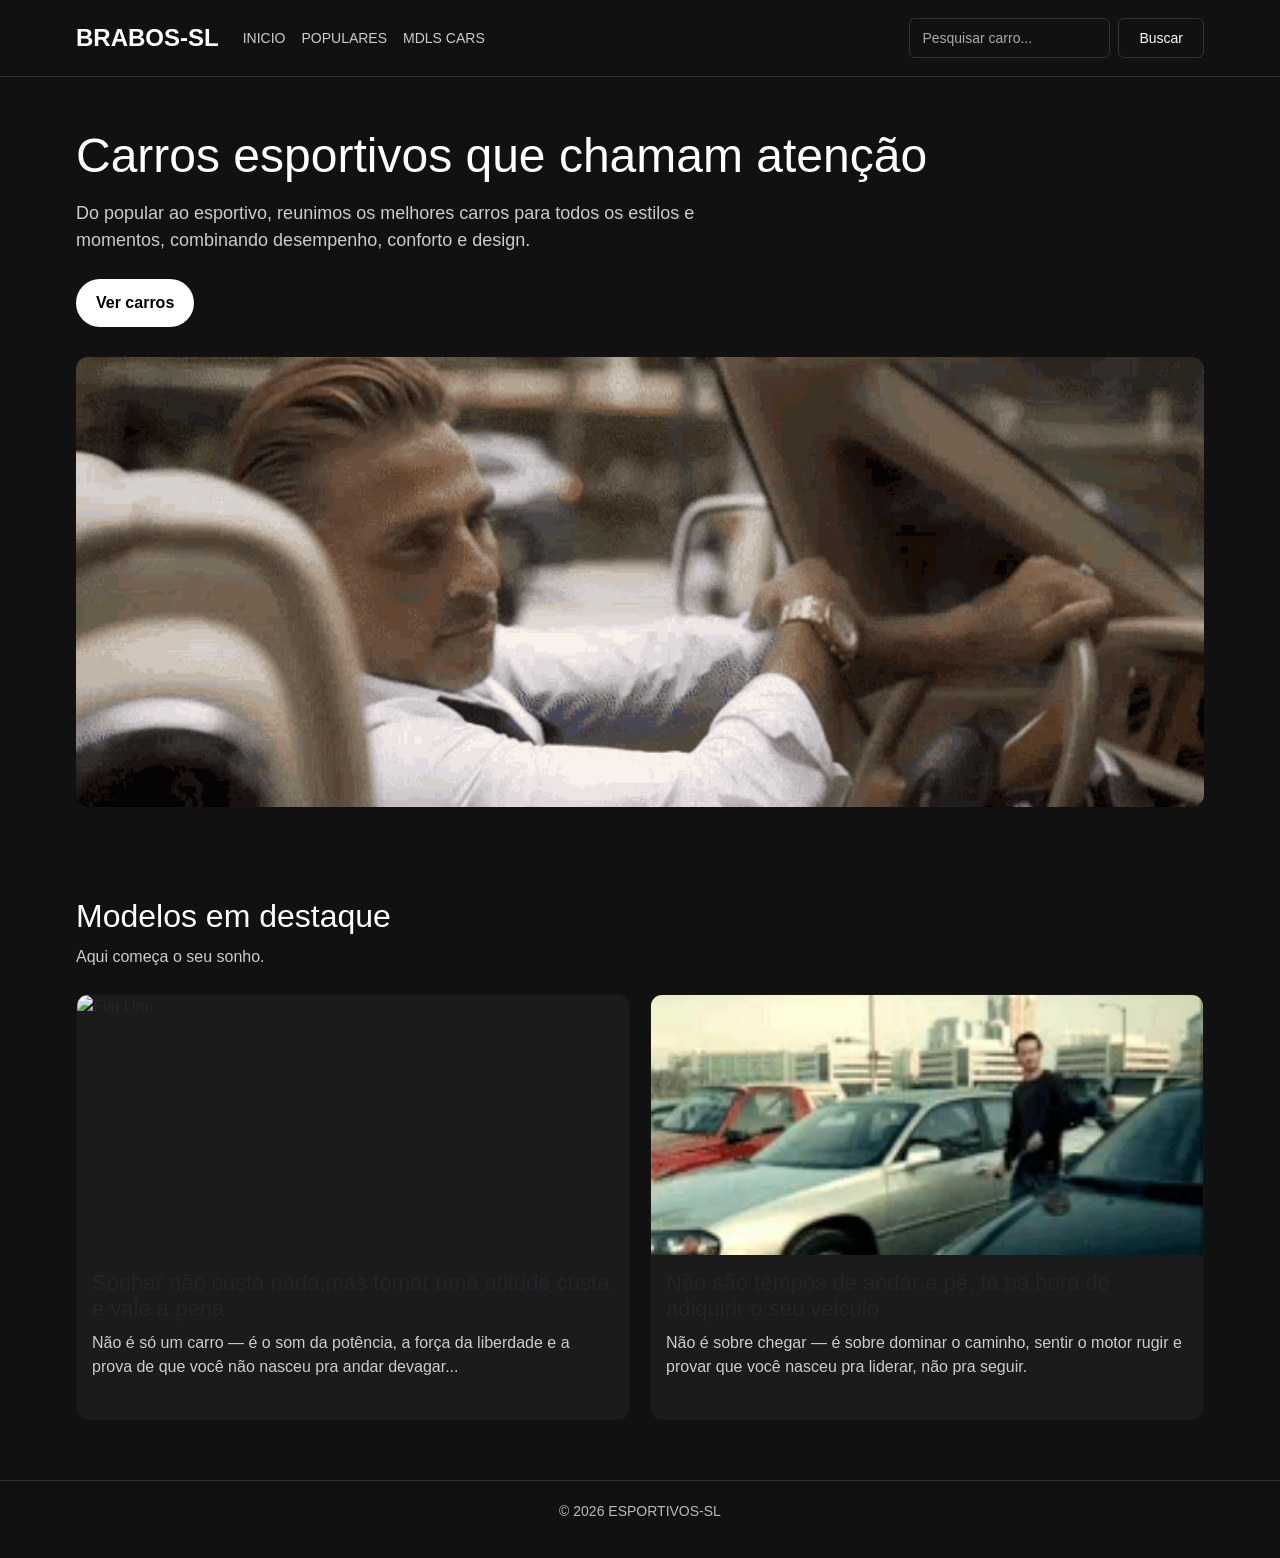
==== index.html @ 1ce82b1a "Recived: Arquivos recebidos" ====
<!DOCTYPE html>
<html lang="pt-BR">
<head>
  <meta charset="UTF-8">
  <meta name="viewport" content="width=device-width, initial-scale=1.0">
  <title>ESPORTIVOS-SL</title>

  <link href="https://cdn.jsdelivr.net/npm/bootstrap@5.3.0-alpha1/dist/css/bootstrap.min.css" rel="stylesheet">
  <link rel="stylesheet" href="./frontend/css/index2.css">
  
  <!-- <style>
    * {
      margin: 0;
      padding: 0;
      box-sizing: border-box;
    }

    body {
      font-family: Arial, sans-serif;
      background-color: #111;
      color: white;
    }

    img {
      width: 100%;
      display: block;
    }

    a {
      text-decoration: none;
      color: white;
    }

    .container {
      width: 90%;
      max-width: 1200px;
      margin: 0 auto;
    }

    .navbar {
      background-color: #111 !important;
      border-bottom: 1px solid #333;
      padding: 15px 0;
    }

    .navbar-brand {
      font-size: 24px;
    }

    .nav-link {
      color: #ccc !important;
      font-size: 14px;
    }

    .nav-link:hover {
      color: #fff !important;
    }

    .logo {
      font-size: 24px;
      font-weight: bold;
    }

    .form-control {
      background-color: #111;
      border: 1px solid #333;
      color: white;
      height: 40px;
      font-size: 14px;
      padding: 6px 12px;
    }

    .form-control::placeholder {
      color: #aaa;
    }

    .form-control:focus {
      background-color: #111;
      color: white;
      border-color: #555;
      box-shadow: none;
    }

    .btn-outline-light {
      border-color: #333;
      height: 40px;
      font-size: 14px;
      padding: 6px 20px;
    }

    .btn-outline-light:hover {
      background-color: #333;
      border-color: #333;
    }

    .hero {
      padding: 50px 0;
    }

    .hero h1 {
      font-size: 48px;
      margin-bottom: 15px;
    }

    .hero p {
      font-size: 18px;
      color: #ccc;
      max-width: 700px;
      margin-bottom: 25px;
    }

    .btn-ver {
      display: inline-block;
      background-color: white;
      color: black;
      padding: 12px 20px;
      border-radius: 25px;
      font-weight: bold;
      margin-bottom: 30px;
    }

    .hero-image img {
      border-radius: 12px;
      height: 450px;
      object-fit: cover;
    }

    .cars {
      padding: 40px 0 60px;
    }

    .cars h2 {
      font-size: 32px;
      margin-bottom: 10px;
    }

    .cars p {
      color: #ccc;
      margin-bottom: 25px;
    }

    .cars-grid {
      display: grid;
      grid-template-columns: 1fr 1fr;
      gap: 20px;
    }

    .card {
      background-color: #1b1b1b;
      border-radius: 12px;
      overflow: hidden;
    }

    .card img {
      height: 260px;
      object-fit: cover;
    }

    .card-text {
      padding: 15px;
    }

    .card-text h3 {
      margin-bottom: 8px;
      font-size: 22px;
    }

    .card-text p {
      color: #ccc;
      font-size: 16px;
    }

    footer {
      border-top: 1px solid #333;
      padding: 20px 0;
      text-align: center;
      color: #bbb;
      font-size: 14px;
    }

    @media (max-width: 768px) {
      .hero h1 {
        font-size: 34px;
      }

      .cars-grid {
        grid-template-columns: 1fr;
      }
    }
  </style> -->
</head>

<body>
  <nav class="navbar navbar-expand-lg navbar-dark">
    <div class="container">

      <a class="navbar-brand logo" href="./index.html">BRABOS-SL</a>

      <button class="navbar-toggler" type="button" data-bs-toggle="collapse" data-bs-target="#navbarNav">
        <span class="navbar-toggler-icon"></span>
      </button>

      <div class="collapse navbar-collapse" id="navbarNav">

        <ul class="navbar-nav me-auto">
          <li class="nav-item">
            <a class="nav-link" href="./index.html">INICIO</a>
          </li>

          <li class="nav-item">
            <a class="nav-link" href="./frontend/html/populares.html">POPULARES</a>
          </li>

          <li class="nav-item">
            <a class="nav-link" href="./frontend/html/MDLS.html">MDLS CARS</a>
          </li>
        </ul>

        <form class="d-flex" onsubmit="pesquisarEmOutraPagina(event)">
          <input id="pesquisa-carro" class="form-control me-2" type="search" placeholder="Pesquisar carro...">
          <button id="botao-buscar" class="btn btn-outline-light" type="submit">Buscar</button>
        </form>

      </div>
    </div>
  </nav>

  <main>
    <section class="hero">
      <div class="container">
        <h1>Carros esportivos que chamam atenção</h1>

        <p>
          Do popular ao esportivo, reunimos os melhores carros para todos os estilos e momentos,
          combinando desempenho, conforto e design.
        </p>

        <a href="#carros" class="btn-ver">Ver carros</a>

        <div class="hero-image">
          <!--<img src="../img/javier-ferrer-roll-royce.gif" alt="Carro em destaque"> -->
          <img src="./frontend/img/javier-ferrer-roll-royce.gif" alt="Carro em destaque">
        </div>
      </div>
    </section>

    <section class="cars" id="carros">
      <div class="container">
        <h2>Modelos em destaque</h2>
        <p>Aqui começa o seu sonho.</p>

        <div class="cars-grid">

          <div class="card">
            <!-- <img src="../img/tenor.gif" alt="Fiat Uno"> -->
            <img src="./frontend/img/tenor.gif" alt="Fiat Uno">
            <div class="card-text">
              <h3>Sonhar não custa nada,mas tomar uma atitude custa e vale a pena </h3>
              <p>Não é só um carro — é o som da potência, a força da liberdade e a prova de que você não nasceu pra andar devagar...</p>
            </div>
          </div>

          <div class="card">
            <img src="./frontend/img/macacofudido.webp" alt="Gol">
            <div class="card-text">
              <h3>Não são tempos de andar a pé, ta na hora de adiquirir o seu veiculo</h3>
              <p>Não é sobre chegar — é sobre dominar o caminho, sentir o motor rugir e provar que você nasceu pra liderar, não pra seguir.</p>
            </div>
          </div>
        </div>
      </div>
    </section> 

  </main>

  <footer>
    <div class="container">
      <p>© 2026 ESPORTIVOS-SL</p>
    </div>
  </footer>

  <!-- <script>
  function pesquisarEmOutraPagina(event) {
    event.preventDefault();

    const inputPesquisa = document.getElementById("pesquisa-carro");
    const textoDigitado = inputPesquisa.value.toLowerCase().trim();

    if (textoDigitado === "") return;

    const populares = ["uno", "gol", "celta", "onix", "palio"];
    const mdls = ["chevetão", "chevetao", "scort", "civic", "marea", "lancer"];

    const texto = textoDigitado.normalize("NFD").replace(/[\u0300-\u036f]/g, "");

    for (let i = 0; i < populares.length; i++) {
      if (texto.includes(populares[i])) {
        window.location.href = "populares.html?carro=" + encodeURIComponent(textoDigitado);
        return;
      }
    }

    for (let i = 0; i < mdls.length; i++) {
      if (texto.includes(mdls[i])) {
        window.location.href = "mdls.html?carro=" + encodeURIComponent(textoDigitado);
        return;
      }
    }

    alert("Carro não encontrado.");
  }
  </script> -->

  
  <script src="./frontend/js/index2.js" />
  <script src="https://cdn.jsdelivr.net/npm/bootstrap@5.3.0-alpha1/dist/js/bootstrap.bundle.min.js"></script>
</body>
</html>
---- frontend/css/index2.css ----
* {
    margin: 0;
    padding: 0;
    box-sizing: border-box;
}

body {
    font-family: Arial, sans-serif;
    background-color: #111;
    color: white;
}

img {
    width: 100%;
    display: block;
}

a {
    text-decoration: none;
    color: white;
}

.container {
    width: 90%;
    max-width: 1200px;
    margin: 0 auto;
}

.navbar {
    background-color: #111 !important;
    border-bottom: 1px solid #333;
    padding: 15px 0;
}

.navbar-brand {
    font-size: 24px;
}

.nav-link {
    color: #ccc !important;
    font-size: 14px;
}

.nav-link:hover {
    color: #fff !important;
}

.logo {
    font-size: 24px;
    font-weight: bold;
}

.form-control {
    background-color: #111;
    border: 1px solid #333;
    color: white;
    height: 40px;
    font-size: 14px;
    padding: 6px 12px;
}

.form-control::placeholder {
    color: #aaa;
}

.form-control:focus {
    background-color: #111;
    color: white;
    border-color: #555;
    box-shadow: none;
}

.btn-outline-light {
    border-color: #333;
    height: 40px;
    font-size: 14px;
    padding: 6px 20px;
}

.btn-outline-light:hover {
    background-color: #333;
    border-color: #333;
}

.hero {
    padding: 50px 0;
}

.hero h1 {
    font-size: 48px;
    margin-bottom: 15px;
}

.hero p {
    font-size: 18px;
    color: #ccc;
    max-width: 700px;
    margin-bottom: 25px;
}

.btn-ver {
    display: inline-block;
    background-color: white;
    color: black;
    padding: 12px 20px;
    border-radius: 25px;
    font-weight: bold;
    margin-bottom: 30px;
}

.hero-image img {
    border-radius: 12px;
    height: 450px;
    object-fit: cover;
}

.cars {
    padding: 40px 0 60px;
}

.cars h2 {
    font-size: 32px;
    margin-bottom: 10px;
}

.cars p {
    color: #ccc;
    margin-bottom: 25px;
}

.cars-grid {
    display: grid;
    grid-template-columns: 1fr 1fr;
    gap: 20px;
}

.card {
    background-color: #1b1b1b;
    border-radius: 12px;
    overflow: hidden;
}

.card img {
    height: 260px;
    object-fit: cover;
}

.card-text {
    padding: 15px;
}

.card-text h3 {
    margin-bottom: 8px;
    font-size: 22px;
}

.card-text p {
    color: #ccc;
    font-size: 16px;
}

footer {
    border-top: 1px solid #333;
    padding: 20px 0;
    text-align: center;
    color: #bbb;
    font-size: 14px;
}

@media (max-width: 768px) {
    .hero h1 {
    font-size: 34px;
    }

    .cars-grid {
    grid-template-columns: 1fr;
    }
}
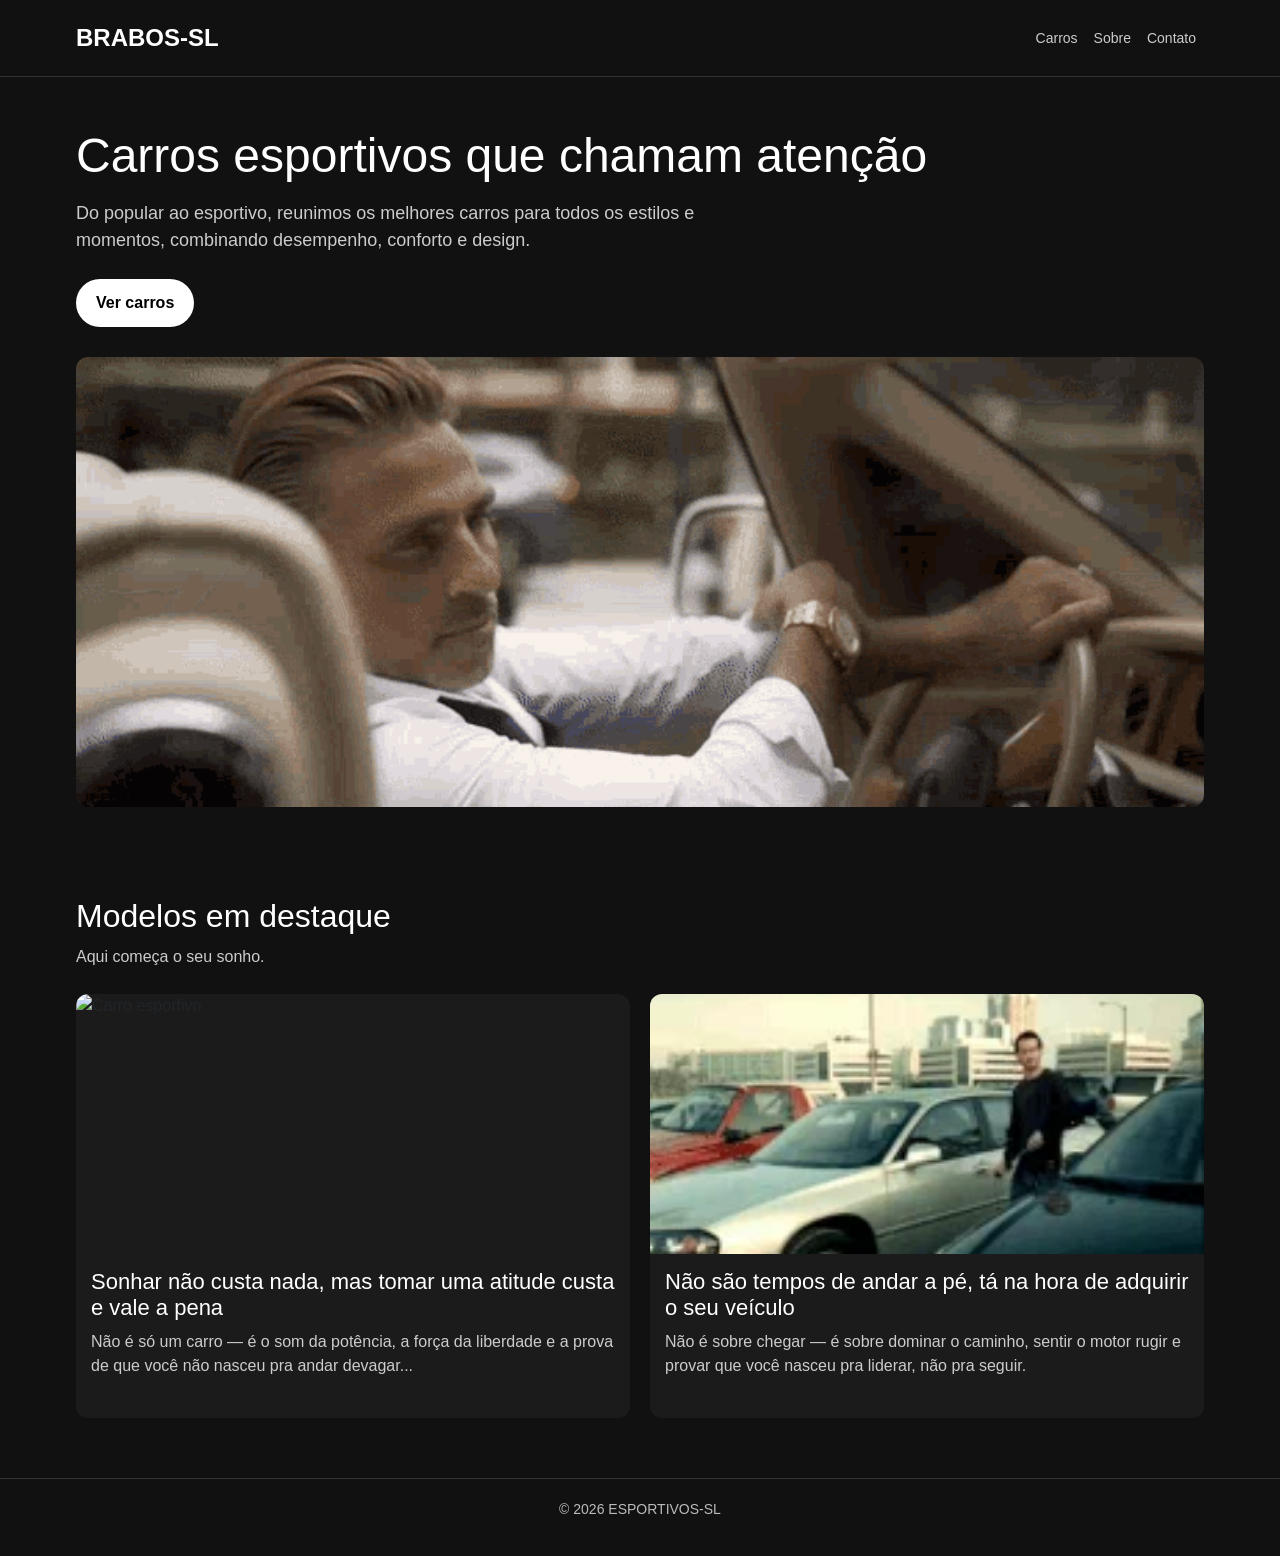
==== commit 70bb45b5: "melhorias melhorias para para celular com adaptação para celular" ====
--- a/index.html
+++ b/index.html
@@ -4,63 +4,59 @@
   <meta charset="UTF-8">
   <meta name="viewport" content="width=device-width, initial-scale=1.0">
   <title>ESPORTIVOS-SL</title>
-
+ 
   <link href="https://cdn.jsdelivr.net/npm/bootstrap@5.3.0-alpha1/dist/css/bootstrap.min.css" rel="stylesheet">
   <link rel="stylesheet" href="./frontend/css/index2.css">
-  
-  <!-- <style>
+ 
+  <style>
     * {
       margin: 0;
       padding: 0;
       box-sizing: border-box;
     }
-
+ 
     body {
       font-family: Arial, sans-serif;
       background-color: #111;
       color: white;
     }
-
+ 
     img {
       width: 100%;
       display: block;
     }
-
+ 
     a {
       text-decoration: none;
       color: white;
     }
-
-    .container {
-      width: 90%;
-      max-width: 1200px;
-      margin: 0 auto;
-    }
-
+ 
+    /* ── NAVBAR ── */
     .navbar {
       background-color: #111 !important;
       border-bottom: 1px solid #333;
       padding: 15px 0;
     }
-
+ 
     .navbar-brand {
       font-size: 24px;
     }
-
+ 
     .nav-link {
       color: #ccc !important;
       font-size: 14px;
     }
-
+ 
     .nav-link:hover {
       color: #fff !important;
     }
-
+ 
     .logo {
       font-size: 24px;
       font-weight: bold;
     }
-
+ 
+    /* ── BUSCA ── */
     .form-control {
       background-color: #111;
       border: 1px solid #333;
@@ -69,46 +65,47 @@
       font-size: 14px;
       padding: 6px 12px;
     }
-
+ 
     .form-control::placeholder {
       color: #aaa;
     }
-
+ 
     .form-control:focus {
       background-color: #111;
       color: white;
       border-color: #555;
       box-shadow: none;
     }
-
+ 
     .btn-outline-light {
       border-color: #333;
       height: 40px;
       font-size: 14px;
       padding: 6px 20px;
     }
-
+ 
     .btn-outline-light:hover {
       background-color: #333;
       border-color: #333;
     }
-
+ 
+    /* ── HERO ── */
     .hero {
       padding: 50px 0;
     }
-
+ 
     .hero h1 {
       font-size: 48px;
       margin-bottom: 15px;
     }
-
+ 
     .hero p {
       font-size: 18px;
       color: #ccc;
       max-width: 700px;
       margin-bottom: 25px;
     }
-
+ 
     .btn-ver {
       display: inline-block;
       background-color: white;
@@ -118,58 +115,62 @@
       font-weight: bold;
       margin-bottom: 30px;
     }
-
+ 
     .hero-image img {
       border-radius: 12px;
       height: 450px;
       object-fit: cover;
     }
-
+ 
+    /* ── CARDS ── */
     .cars {
       padding: 40px 0 60px;
     }
-
+ 
     .cars h2 {
       font-size: 32px;
       margin-bottom: 10px;
     }
-
+ 
     .cars p {
       color: #ccc;
       margin-bottom: 25px;
     }
-
+ 
     .cars-grid {
       display: grid;
       grid-template-columns: 1fr 1fr;
       gap: 20px;
     }
-
+ 
     .card {
       background-color: #1b1b1b;
       border-radius: 12px;
       overflow: hidden;
-    }
-
+      border: none;
+    }
+ 
     .card img {
       height: 260px;
       object-fit: cover;
     }
-
+ 
     .card-text {
       padding: 15px;
     }
-
+ 
     .card-text h3 {
       margin-bottom: 8px;
       font-size: 22px;
-    }
-
+      color: white;
+    }
+ 
     .card-text p {
       color: #ccc;
       font-size: 16px;
     }
-
+ 
+    /* ── FOOTER ── */
     footer {
       border-top: 1px solid #333;
       padding: 20px 0;
@@ -177,142 +178,185 @@
       color: #bbb;
       font-size: 14px;
     }
-
+ 
+    /* ══════════════════════════════════
+       RESPONSIVIDADE — CELULAR
+    ══════════════════════════════════ */
     @media (max-width: 768px) {
+ 
+      /* Hero */
+      .hero {
+        padding: 30px 0;
+      }
+ 
       .hero h1 {
-        font-size: 34px;
-      }
-
+        font-size: 28px;
+      }
+ 
+      .hero p {
+        font-size: 15px;
+      }
+ 
+      .hero-image img {
+        height: 220px;
+      }
+ 
+      /* Cards em coluna única */
       .cars-grid {
         grid-template-columns: 1fr;
       }
-    }
-  </style> -->
+ 
+      .card img {
+        height: 200px;
+      }
+ 
+      .card-text h3 {
+        font-size: 17px;
+      }
+ 
+      .card-text p {
+        font-size: 14px;
+      }
+ 
+      /* Busca em coluna no celular */
+      .navbar .d-flex {
+        flex-direction: column;
+        gap: 8px;
+        margin-top: 10px;
+        width: 100%;
+      }
+ 
+      .navbar .form-control,
+      .navbar .btn-outline-light {
+        width: 100%;
+      }
+    }
+ 
+    @media (max-width: 400px) {
+      .hero h1 {
+        font-size: 22px;
+      }
+    }
+  </style>
 </head>
-
+ 
 <body>
-  <nav class="navbar navbar-expand-lg navbar-dark">
-    <div class="container">
-
-      <a class="navbar-brand logo" href="./index.html">BRABOS-SL</a>
-
-      <button class="navbar-toggler" type="button" data-bs-toggle="collapse" data-bs-target="#navbarNav">
-        <span class="navbar-toggler-icon"></span>
-      </button>
-
-      <div class="collapse navbar-collapse" id="navbarNav">
-
-        <ul class="navbar-nav me-auto">
-          <li class="nav-item">
-            <a class="nav-link" href="./index.html">INICIO</a>
-          </li>
-
-          <li class="nav-item">
-            <a class="nav-link" href="./frontend/html/populares.html">POPULARES</a>
-          </li>
-
-          <li class="nav-item">
-            <a class="nav-link" href="./frontend/html/MDLS.html">MDLS CARS</a>
-          </li>
-        </ul>
-
-        <form class="d-flex" onsubmit="pesquisarEmOutraPagina(event)">
-          <input id="pesquisa-carro" class="form-control me-2" type="search" placeholder="Pesquisar carro...">
-          <button id="botao-buscar" class="btn btn-outline-light" type="submit">Buscar</button>
-        </form>
-
-      </div>
+ 
+  <!-- ── NAVBAR ── -->
+ <nav class="navbar navbar-expand-lg navbar-dark">
+  <div class="container">
+
+    <a class="navbar-brand logo" href="./index.html">BRABOS-SL</a>
+
+    <button class="navbar-toggler" type="button" data-bs-toggle="collapse" data-bs-target="#navbarNav">
+      <span class="navbar-toggler-icon"></span>
+    </button>
+
+    <div class="collapse navbar-collapse" id="navbarNav">
+      <ul class="navbar-nav ms-auto">
+        <li class="nav-item">
+          <a class="nav-link" href="#carros">Carros</a>
+        </li>
+
+        <li class="nav-item">
+          <a class="nav-link" href="#sobre">Sobre</a>
+        </li>
+
+        <li class="nav-item">
+          <a class="nav-link" href="#contato">Contato</a>
+        </li>
+      </ul>
     </div>
-  </nav>
-
+  </div>
+</nav>
+ 
+  <!-- ── CONTEÚDO ── -->
   <main>
     <section class="hero">
       <div class="container">
         <h1>Carros esportivos que chamam atenção</h1>
-
         <p>
           Do popular ao esportivo, reunimos os melhores carros para todos os estilos e momentos,
           combinando desempenho, conforto e design.
         </p>
-
-        <a href="#carros" class="btn-ver">Ver carros</a>
-
+        <a href="./frontend/html/MDLS.html" class="btn-ver">Ver carros</a>
         <div class="hero-image">
-          <!--<img src="../img/javier-ferrer-roll-royce.gif" alt="Carro em destaque"> -->
           <img src="./frontend/img/javier-ferrer-roll-royce.gif" alt="Carro em destaque">
         </div>
       </div>
     </section>
-
+ 
     <section class="cars" id="carros">
       <div class="container">
         <h2>Modelos em destaque</h2>
         <p>Aqui começa o seu sonho.</p>
-
+ 
         <div class="cars-grid">
-
-          <div class="card">
-            <!-- <img src="../img/tenor.gif" alt="Fiat Uno"> -->
-            <img src="./frontend/img/tenor.gif" alt="Fiat Uno">
-            <div class="card-text">
-              <h3>Sonhar não custa nada,mas tomar uma atitude custa e vale a pena </h3>
-              <p>Não é só um carro — é o som da potência, a força da liberdade e a prova de que você não nasceu pra andar devagar...</p>
+          <a href="./frontend/html/MDLS.html" style="text-decoration:none;">
+            <div class="card">
+              <img src="./frontend/img/tenor.gif" alt="Carro esportivo">
+              <div class="card-text">
+                <h3>Sonhar não custa nada, mas tomar uma atitude custa e vale a pena</h3>
+                <p>Não é só um carro — é o som da potência, a força da liberdade e a prova de que você não nasceu pra andar devagar...</p>
+              </div>
             </div>
-          </div>
-
-          <div class="card">
-            <img src="./frontend/img/macacofudido.webp" alt="Gol">
-            <div class="card-text">
-              <h3>Não são tempos de andar a pé, ta na hora de adiquirir o seu veiculo</h3>
-              <p>Não é sobre chegar — é sobre dominar o caminho, sentir o motor rugir e provar que você nasceu pra liderar, não pra seguir.</p>
+          </a>
+ 
+          <a href="./frontend/html/populares.html" style="text-decoration:none;">
+            <div class="card">
+              <img src="./frontend/img/macacofudido.webp" alt="Carro popular">
+              <div class="card-text">
+                <h3>Não são tempos de andar a pé, tá na hora de adquirir o seu veículo</h3>
+                <p>Não é sobre chegar — é sobre dominar o caminho, sentir o motor rugir e provar que você nasceu pra liderar, não pra seguir.</p>
+              </div>
             </div>
-          </div>
+          </a>
         </div>
       </div>
-    </section> 
-
+    </section>
   </main>
-
+ 
   <footer>
     <div class="container">
       <p>© 2026 ESPORTIVOS-SL</p>
     </div>
   </footer>
-
-  <!-- <script>
-  function pesquisarEmOutraPagina(event) {
-    event.preventDefault();
-
-    const inputPesquisa = document.getElementById("pesquisa-carro");
-    const textoDigitado = inputPesquisa.value.toLowerCase().trim();
-
-    if (textoDigitado === "") return;
-
-    const populares = ["uno", "gol", "celta", "onix", "palio"];
-    const mdls = ["chevetão", "chevetao", "scort", "civic", "marea", "lancer"];
-
-    const texto = textoDigitado.normalize("NFD").replace(/[\u0300-\u036f]/g, "");
-
-    for (let i = 0; i < populares.length; i++) {
-      if (texto.includes(populares[i])) {
-        window.location.href = "populares.html?carro=" + encodeURIComponent(textoDigitado);
-        return;
-      }
-    }
-
-    for (let i = 0; i < mdls.length; i++) {
-      if (texto.includes(mdls[i])) {
-        window.location.href = "mdls.html?carro=" + encodeURIComponent(textoDigitado);
-        return;
-      }
-    }
-
-    alert("Carro não encontrado.");
-  }
-  </script> -->
-
-  
-  <script src="./frontend/js/index2.js" />
+ 
+  <!-- ✅ Scripts corrigidos — todos com </script> -->
+  <script src="./frontend/js/index2.js"></script>
   <script src="https://cdn.jsdelivr.net/npm/bootstrap@5.3.0-alpha1/dist/js/bootstrap.bundle.min.js"></script>
+ 
+  <script>
+    function pesquisarEmOutraPagina(event) {
+      event.preventDefault();
+ 
+      const inputPesquisa = document.getElementById("pesquisa-carro");
+      const textoDigitado = inputPesquisa.value.toLowerCase().trim();
+ 
+      if (textoDigitado === "") return;
+ 
+      const populares = ["uno", "gol", "celta", "onix", "palio"];
+      const mdls = ["chevetão", "chevetao", "scort", "civic", "marea", "lancer"];
+ 
+      const texto = textoDigitado.normalize("NFD").replace(/[\u0300-\u036f]/g, "");
+ 
+      for (let i = 0; i < populares.length; i++) {
+        if (texto.includes(populares[i])) {
+          window.location.href = "./frontend/html/populares.html?carro=" + encodeURIComponent(textoDigitado);
+          return;
+        }
+      }
+ 
+      for (let i = 0; i < mdls.length; i++) {
+        if (texto.includes(mdls[i])) {
+          window.location.href = "./frontend/html/MDLS.html?carro=" + encodeURIComponent(textoDigitado);
+          return;
+        }
+      }
+ 
+      alert("Carro não encontrado.");
+    }
+  </script>
+ 
 </body>
 </html>
